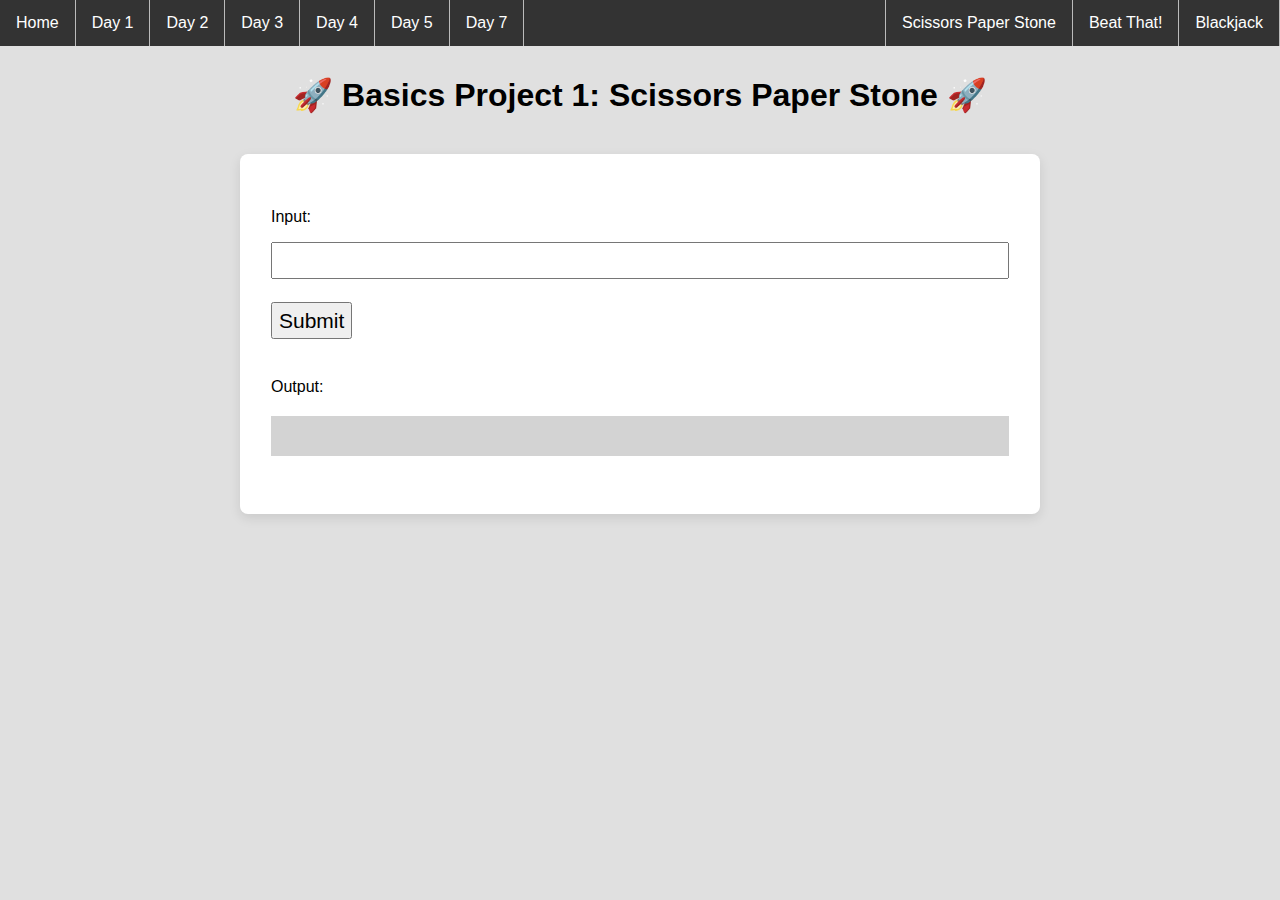
==== project1-sps/index.html @ f501e532 "Initial commit" ====
<!--  All HTML files begin with the following line: -->
<!DOCTYPE html>
<!-- This indicates that the rest of the lines that follow are to be interpreted as HTML. It tells the browser about what document type to expect. -->

<!-- All text enclosed in angled brackets are known as HTML element tags. There are usually, but not always, starting and closing element "tags", each representing a HTML element.
The <html> element is known as the root element of a HTML page. All other elements are encased within it. -->
<html>
  <!-- The <head> element contains meta information about the HTML page, information that is not rendered or displayed by the browser -->
  <head>
    <!-- The meta tag defines meta information in the HTML document. In this case, we are defining the charset. UTF-8 allows us to use emojis in the CodeSandbox environment -->
    <meta charset="UTF-8" />
    <!-- The <title> element specifies a title for the HTML page (which is shown in the browser's title bar or in the page's tab) and is the default name given to a bookmark of a webpage. -->
    <title>Basics</title>
    <!-- The <link> element specifies a relationship between this HTML page and an external resource, namely the styles.css file here. In this case, we are linking a stylesheet which is a CSS file containing information relating to the layout and style of the webpage. The syntax within the styles.css file is also referred to as CSS - Cascading Style Sheets. -->
    <link rel="stylesheet" href="styles.css" />
  </head>

  <!-- The <body> element defines the document's body, and is a container for all the visible contents that will be rendered by the browser.  -->
  <body>
    <!-- The <nav> tag semantically defines a set of navigation links. It doesn't have many properties different from a <div>, and exists purely for semantic naming. -->
    <nav>
      <!-- The <ul> tag represents an unordered list, where items in the list are rendered on a vertical bulleted list. While we are listing the days of the exercises on this navbar, we are positioning them horizontally without the bullets. This is done using CSS, and you can preview the syntax in styles.css (do a search for "nav ul"). -->
      <ul>
        <li>
          <!-- An <a> tag defines a hyperlink, linking one page to another. The page to link to will be added to the "href" property of the tag. -->
          <a href="../index.html">Home</a>
        </li>
        <li>
          <!-- An <a> tag defines a hyperlink, linking one page to another. The page to link to will be added to the "href" property of the tag. -->
          <a href="../day01-data-manipulation-and-functions/in-class/index.html"
            >Day 1</a
          >
        </li>
        <li>
          <a href="../day02-if-statements-boolean-operators/in-class/index.html"
            >Day 2</a
          >
        </li>
        <li>
          <a href="../day03-program-state/in-class/index.html">Day 3</a>
        </li>
        <li>
          <a href="../day04-loops/in-class/index.html">Day 4</a>
        </li>
        <li>
          <a href="../day05-mad-libs/in-class/index.html">Day 5</a>
        </li>
        <li>
          <a href="../day07-moar-cards/in-class/index.html">Day 7</a>
        </li>
        <li class="project">
          <a href="../project3-blackjack/index.html">Blackjack</a>
        </li>
        <li class="project">
          <a href="../project2-beat-that/index.html">Beat That!</a>
        </li>
        <li class="project">
          <a href="../project1-sps/index.html">Scissors Paper Stone</a>
        </li>
      </ul>
    </nav>
    <!-- The <h1> element defines a large heading. There are 6 pre-set header elements, <h1> to <h6> -->
    <h1 id="header">🚀 Basics Project 1: Scissors Paper Stone 🚀</h1>
    <!-- The <div> tag defines a division or a section in an HTML document, and is commonly use as a "container" for nested HTML elements. -->
    <div class="container">
      <!-- The <p> tag defines a paragraph element. -->
      <p>Input:</p>
      <!-- The self-closing <input /> tag represents a field for a user to enter input. -->
      <input id="input-field" />
      <!-- The self-closing <br /> tag represents a line break - a line's worth of spacing before dispalying the next element. -->
      <br />
      <!-- The <button> tag represents.. you guessed it! a button. -->
      <button id="submit-button">Submit</button>
      <p>Output:</p>
      <div class="output-div" id="output-div"></div>
    </div>
    <!-- Everything below this is incorporating JavaScript programming logic into the webpage. -->
    <!-- The script tag encloses JavaScript syntax for the browser to interpret programtically -->
    <!-- The following line imports all code written in the script.js file -->
    <script src="script.js"></script>
    <!-- Define button click functionality -->
    <script>
      // Declare and define a variable that represents the Submit Button
      var button = document.querySelector("#submit-button");
      // When the submit button is clicked, access the text entered by the user in the input field
      // And pass it as an input parameter to the main function as defined in script.js
      button.addEventListener("click", function () {
        // Set result to input value
        var input = document.querySelector("#input-field");
        // Store the output of main() in a new variable
        var result = main(input.value);

        // Display result in output element
        var output = document.querySelector("#output-div");
        output.innerHTML = result;

        // Reset input value
        input.value = "";
      });
    </script>
  </body>
</html>
---- project1-sps/styles.css ----
/*
  The syntax within the styles.css file is also referred to as CSS - Cascading Style Sheets.
  CSS describes how HTML elements are to be displayed on the screen.
*/

* {
  box-sizing: border-box;
}

body {
  margin-top: 0;
  font-family: sans-serif;
  margin-left: 30px;
  margin-right: 30px;
  background-color: #e0e0e0;
}

nav {
  position: relative;
  top: 0;
  left: -30px;
  width: calc(100% + 60px);
  margin-bottom: 30px;
}

nav ul {
  list-style-type: none;
  margin: 0;
  padding: 0;
  overflow: hidden;
  background-color: #333;
}

nav ul li {
  float: left;
  border-right: 1px solid #bbb;
}

nav ul li.project {
  float: right;
}

nav ul li.project:last-child {
  border-left: 1px solid #bbb;
}

nav ul li a {
  display: block;
  color: white;
  text-align: center;
  padding: 14px 16px;
  text-decoration: none;
}

#header {
  text-align: center;
}

.container {
  background-color: #ffffff;
  margin: 40px auto;
  max-width: 800px;
  padding: 38px 31px;
  border-radius: 8px;
  box-shadow: rgba(0, 0, 0, 0.1) 0px 4px 12px;
}

input {
  font-size: 21px;
  line-height: 33px;
  margin: 0 0 23px 0;
  padding: 0 9px;
  width: 100%;
}

button {
  font-size: 21px;
  line-height: 33px;
  margin: 0 0 23px 0;
  padding: 0 6px;
}

.output-div {
  background-color: lightgrey;
  margin: 20px auto;
  padding: 20px;
  width: 100%;
}

hr {
  margin-top: 2em;
  margin-bottom: 2em;
}

.instructions-text {
  font-size: 0.85em;
  font-style: italic;
}

.text-center {
  text-align: center;
}

.ice-double {
  display: flex;
}

.ice-double a {
  text-align: center;
  text-decoration: none;
  font-weight: bold;
  color: rgba(71, 71, 71, 1);
  display: block;
  flex-basis: 47.5%;
  margin: 0 1.25%;
  padding: 2em;
  border: 2px solid rgba(71, 71, 71, 1);
  border-radius: 8px;
}

.ice-double a:hover {
  color: rgba(71, 71, 71, 0.75);
  border: 2px solid rgba(71, 71, 71, 0.75);
}

.button-group {
  position: relative;
  display: inline-flex;
  vertical-align: middle;
  justify-self: center;
}

.button-group .button-group-button {
  position: relative;
  flex: 1 1 auto;
  background: transparent;
  color: #0d6efd;
  border-color: #0d6efd;
  display: inline-block;
  text-align: center;
  vertical-align: middle;
  background-color: transparent;
  padding: 0.5rem 1rem;
  border-radius: 0;
  text-decoration: none;
  border: 2px solid #333;
  color: #333;
  font-weight: bold;
}

.button-group .button-group-button.active {
  border: 2px solid #333;
  color: #fff;
  background-color: #333;
  font-weight: bold;
}

.button-group .button-group-button:not(.active):hover {
  background-color: rgba(51, 51, 51, 0.67);
  color: white;
}

.button-group .button-group-button:not(:first-child) {
  border-left: 0;
}

.button-group .button-group-button:first-child {
  border-top-left-radius: 0.375rem;
  border-bottom-left-radius: 0.375rem;
}

.button-group .button-group-button:last-child {
  border-top-right-radius: 0.375rem;
  border-bottom-right-radius: 0.375rem;
}

.flex {
  display: flex;
}

.justify-content-center {
  justify-content: center;
}
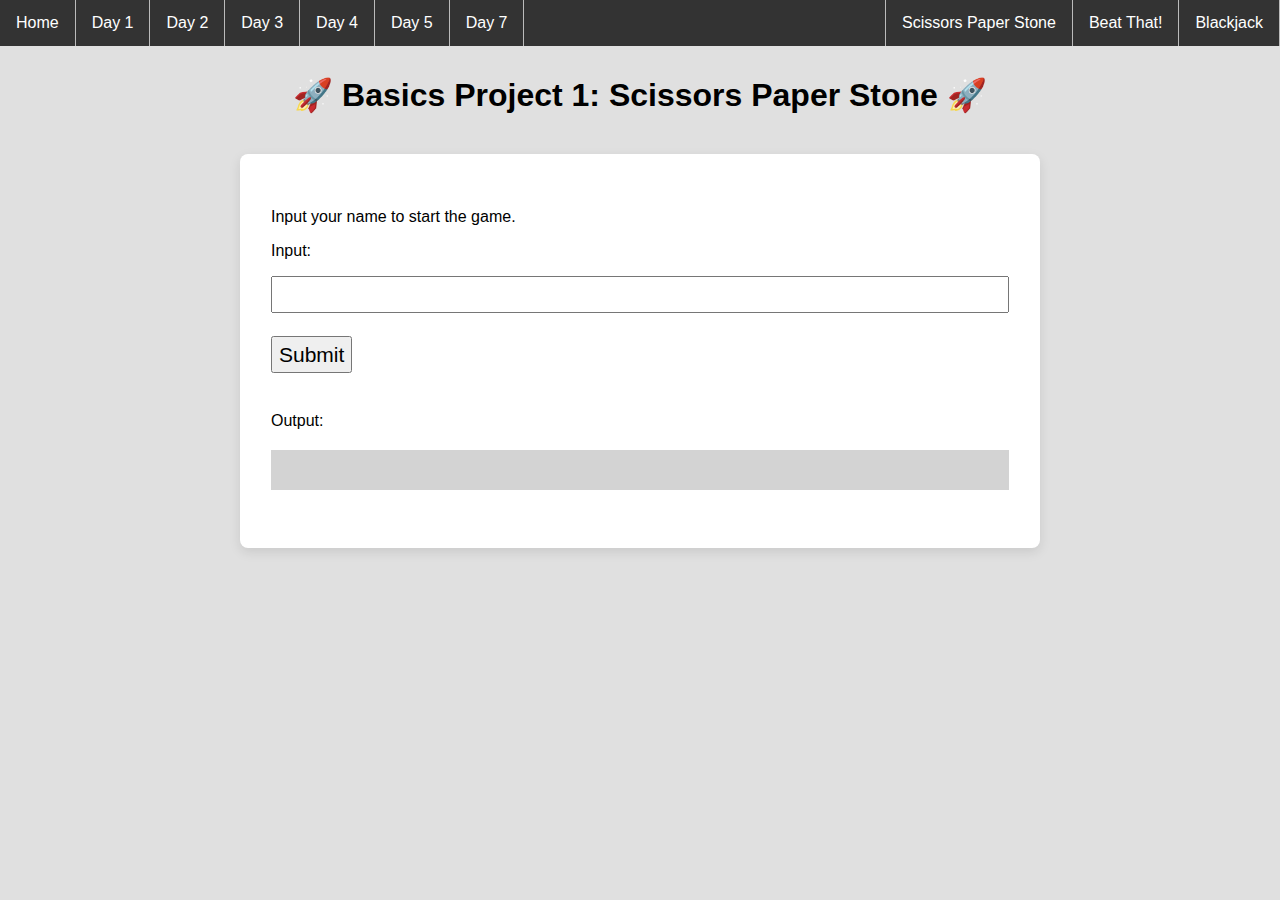
==== commit 6134c227: "Changes made up to sps project" ====
--- a/project1-sps/index.html
+++ b/project1-sps/index.html
@@ -63,6 +63,8 @@
     <h1 id="header">🚀 Basics Project 1: Scissors Paper Stone 🚀</h1>
     <!-- The <div> tag defines a division or a section in an HTML document, and is commonly use as a "container" for nested HTML elements. -->
     <div class="container">
+      <p>Input your name to start the game.</p>
+
       <!-- The <p> tag defines a paragraph element. -->
       <p>Input:</p>
       <!-- The self-closing <input /> tag represents a field for a user to enter input. -->
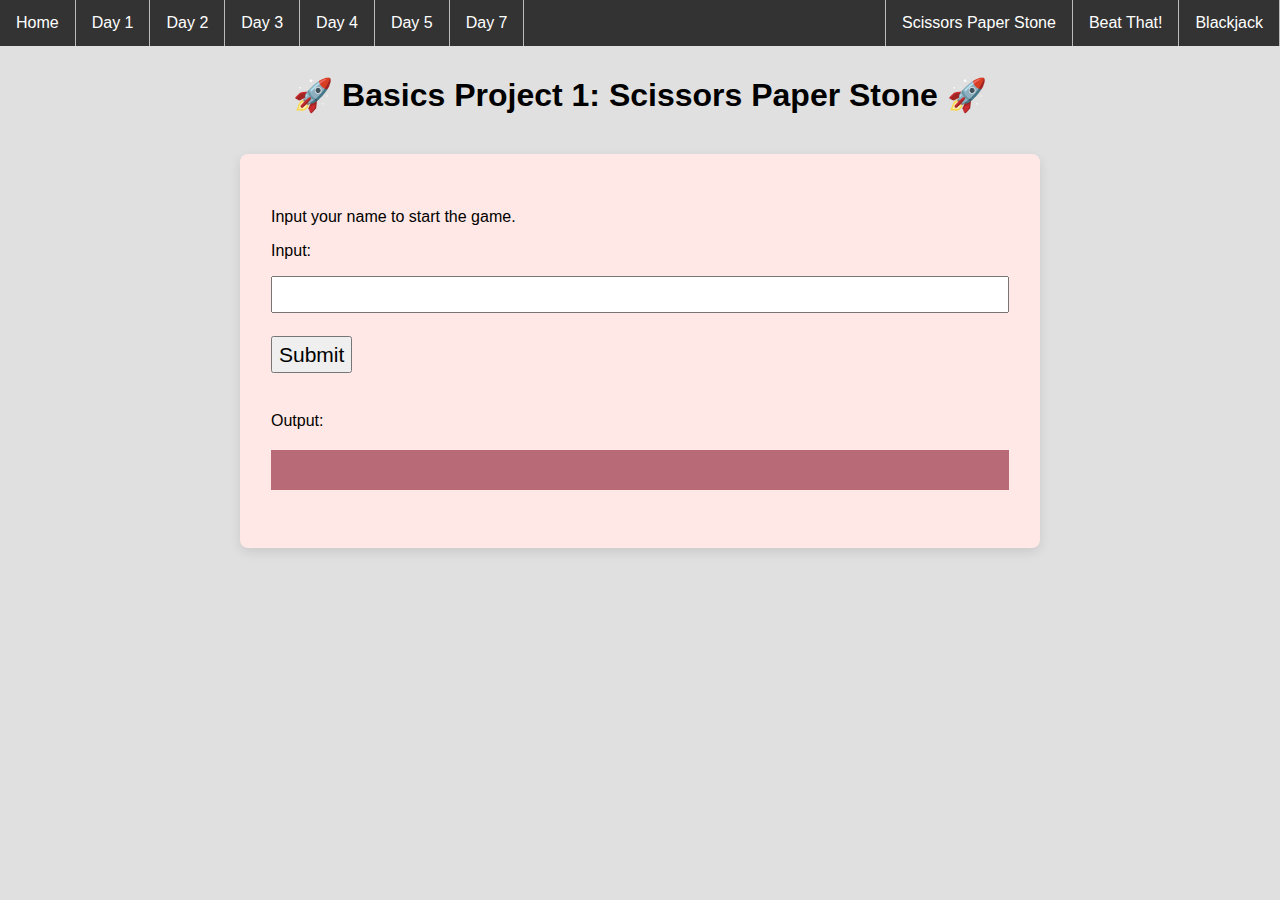
==== commit 587faa05: "little fixes, made Enter=Submit" ====
--- a/project1-sps/index.html
+++ b/project1-sps/index.html
@@ -65,14 +65,20 @@
     <div class="container">
       <p>Input your name to start the game.</p>
 
-      <!-- The <p> tag defines a paragraph element. -->
-      <p>Input:</p>
-      <!-- The self-closing <input /> tag represents a field for a user to enter input. -->
-      <input id="input-field" />
-      <!-- The self-closing <br /> tag represents a line break - a line's worth of spacing before dispalying the next element. -->
-      <br />
-      <!-- The <button> tag represents.. you guessed it! a button. -->
-      <button id="submit-button">Submit</button>
+      <form>
+        <!-- Inputタグやbuttonタグなどは、普通はformの中で使われる。 -->
+
+        <!-- The <p> tag defines a paragraph element. -->
+        <p>Input:</p>
+
+        <!-- The self-closing <input /> tag represents a field for a user to enter input. -->
+        <input id="input-field" />
+        <!-- The self-closing <br /> tag represents a line break - a line's worth of spacing before dispalying the next element. -->
+        <br />
+        <!-- The <button> tag represents.. you guessed it! a button. -->
+        <button id="submit-button">Submit</button>
+      </form>
+
       <p>Output:</p>
       <div class="output-div" id="output-div"></div>
     </div>
@@ -86,7 +92,14 @@
       var button = document.querySelector("#submit-button");
       // When the submit button is clicked, access the text entered by the user in the input field
       // And pass it as an input parameter to the main function as defined in script.js
-      button.addEventListener("click", function () {
+      button.addEventListener("click", function (e) {
+        //e means event
+        //Form はどこかに情報を送るためのもの
+        //default機能は、画面が切り替わること。
+        //なので、submitした瞬間、元の画面に戻っちゃう。
+        //それをpreventするために preventDefaultを入れる。
+        e.preventDefault();
+
         // Set result to input value
         var input = document.querySelector("#input-field");
         // Store the output of main() in a new variable
--- a/project1-sps/styles.css
+++ b/project1-sps/styles.css
@@ -57,7 +57,7 @@
 }
 
 .container {
-  background-color: #ffffff;
+  background-color: #ffe8e5;
   margin: 40px auto;
   max-width: 800px;
   padding: 38px 31px;
@@ -81,7 +81,8 @@
 }
 
 .output-div {
-  background-color: lightgrey;
+  background-color: #b86b77;
+  color: #ffe8e5;
   margin: 20px auto;
   padding: 20px;
   width: 100%;
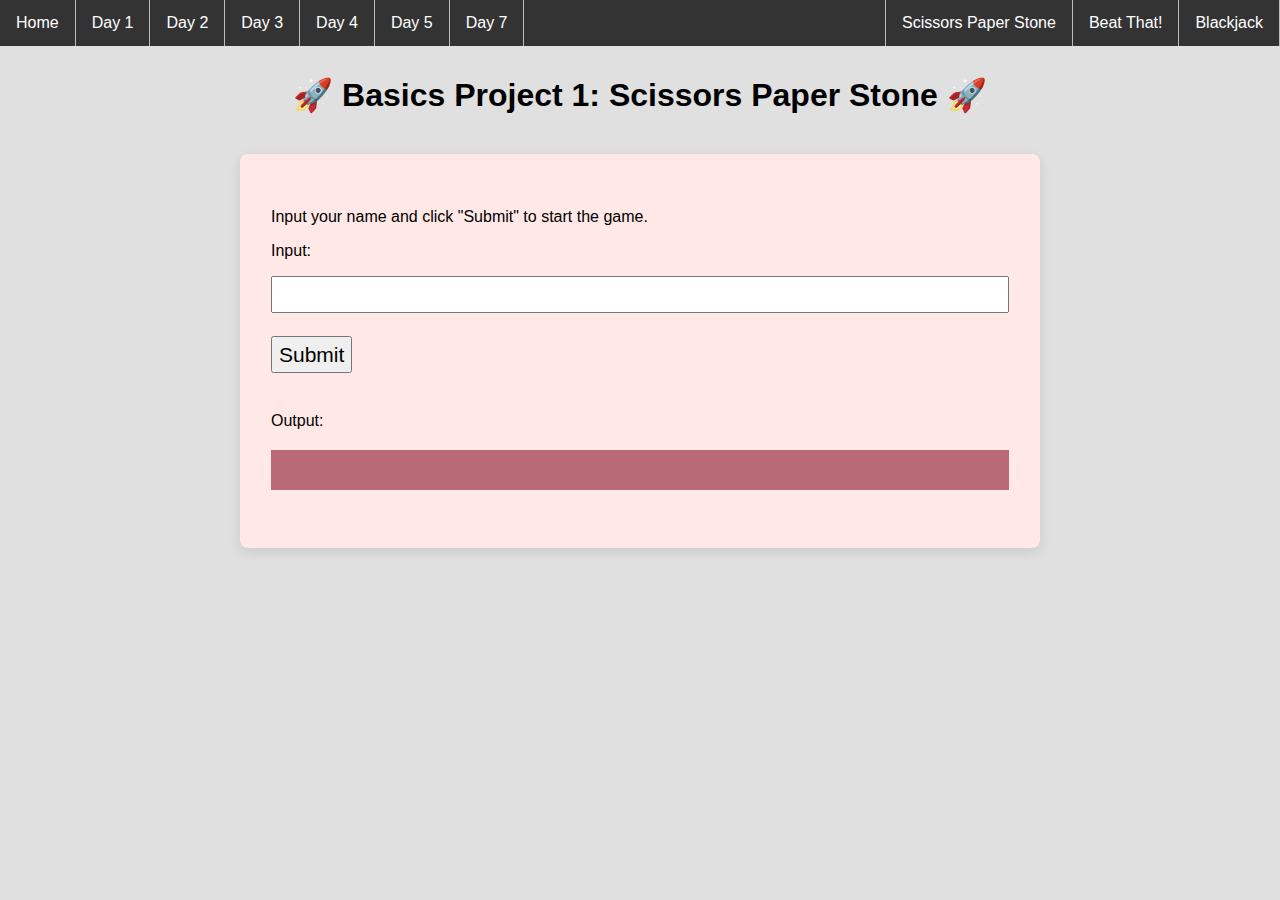
==== commit b6a3ceb0: "little fix" ====
--- a/project1-sps/index.html
+++ b/project1-sps/index.html
@@ -63,10 +63,10 @@
     <h1 id="header">🚀 Basics Project 1: Scissors Paper Stone 🚀</h1>
     <!-- The <div> tag defines a division or a section in an HTML document, and is commonly use as a "container" for nested HTML elements. -->
     <div class="container">
-      <p>Input your name to start the game.</p>
+      <p>Input your name and click "Submit" to start the game.</p>
 
       <form>
-        <!-- Inputタグやbuttonタグなどは、普通はformの中で使われる。 -->
+        <!-- Apparently, input tags and button tags are usually used within forms. -->
 
         <!-- The <p> tag defines a paragraph element. -->
         <p>Input:</p>
@@ -94,10 +94,10 @@
       // And pass it as an input parameter to the main function as defined in script.js
       button.addEventListener("click", function (e) {
         //e means event
-        //Form はどこかに情報を送るためのもの
-        //default機能は、画面が切り替わること。
-        //なので、submitした瞬間、元の画面に戻っちゃう。
-        //それをpreventするために preventDefaultを入れる。
+        //forms are used to send information somewhere
+        //Its default function is to switch screens.
+        //So when I press Submit, it goes back to the original screen.
+        //In order to prevent that, we put in preventDefault.
         e.preventDefault();
 
         // Set result to input value
